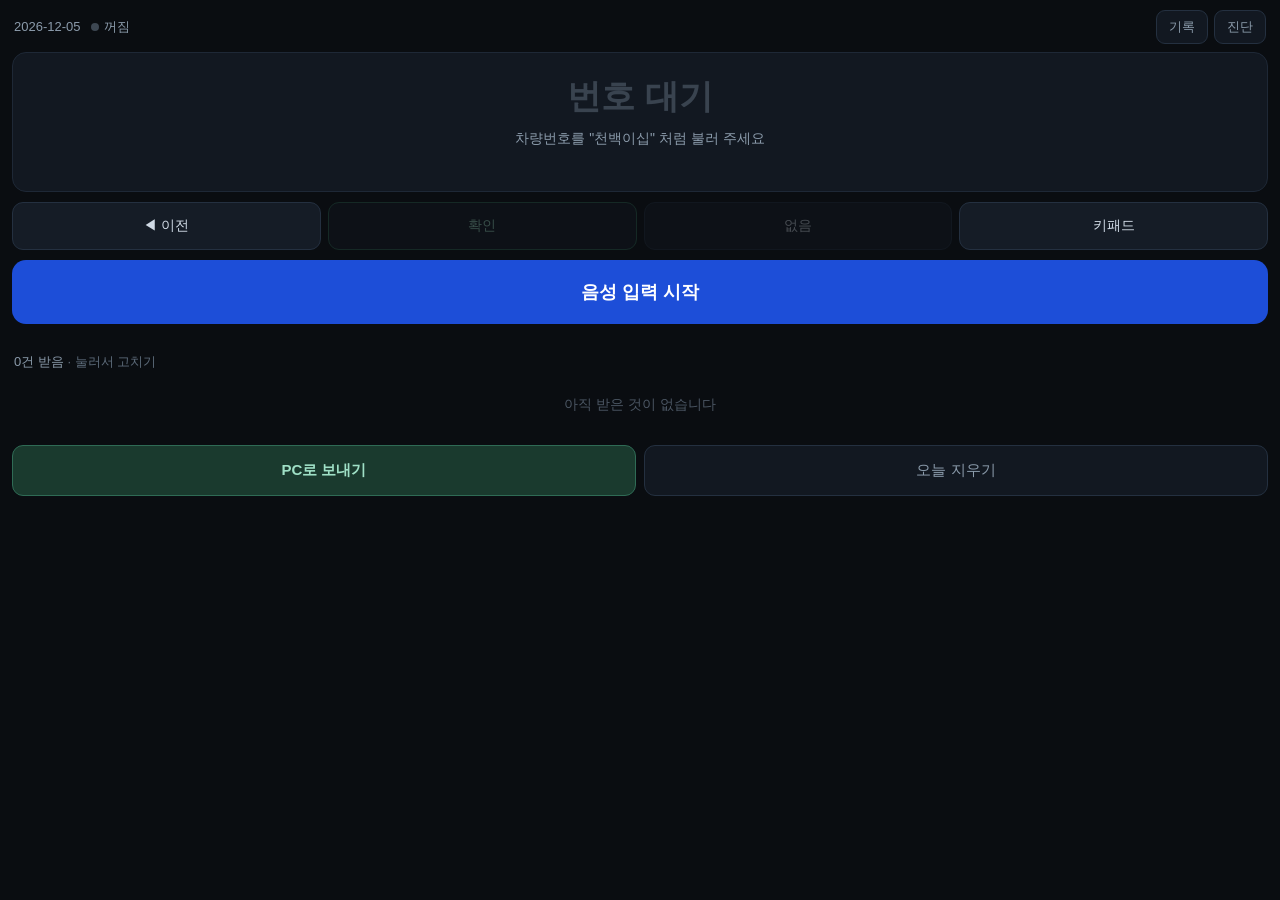
==== daywork/index.html @ dc294fa4 "손으로 누른 자리 다음에서 이어 간다 — 커서를 옮긴 뒤에 적는다 B5 를 돌다가 손으로 B2-1 을 눌러 번호를 넣으면 화면은 B2-2 로 넘어갔는데, **저장해 둔 자리는 B5" ====
<!doctype html>
<html lang="ko">
<head>
<meta charset="utf-8">
<meta name="viewport" content="width=device-width, initial-scale=1, viewport-fit=cover">
<meta name="apple-mobile-web-app-capable" content="yes">
<meta name="apple-mobile-web-app-status-bar-style" content="black-translucent">
<meta name="apple-mobile-web-app-title" content="특이사항">
<meta name="theme-color" content="#0a0d11">
<title>특이사항 받아쓰기</title>
<link rel="manifest" href="./manifest.json">
<link rel="apple-touch-icon" href="../icons/icon-180.png">
<link rel="stylesheet" href="./src/app.css?v=202610280209">
</head>
<body>

<header>
  <div class="left">
    <span id="date">근무일</span>
    <span id="status">꺼짐</span>
  </div>
  <div class="right">
    <button class="icon-btn" id="btnLog">기록</button>
    <button class="icon-btn" id="btnDiag">진단</button>
  </div>
</header>

<section id="stage">
  <div id="plate" class="idle">번호 대기</div>
  <div id="hint">차량번호를 "천백이십" 처럼 불러 주세요</div>
  <div id="heard"></div>
</section>

<div id="controls">
  <button class="ctl" id="btnBack">◀ 이전</button>
  <button class="ctl ok" id="btnConfirm">확인</button>
  <button class="ctl" id="btnSkip">없음</button>
  <button class="ctl" id="btnPad">키패드</button>
</div>

<button id="mic">음성 입력 시작</button>

<section id="pad" hidden>
  <div id="padEcho">1···</div>
  <div id="padKeys"></div>
</section>

<section id="list">
  <h2><span id="count">0</span>건 받음 <span class="muted">· 눌러서 고치기</span></h2>
  <ul id="cards"></ul>
</section>

<footer>
  <button id="btnSend" class="primary">PC로 보내기</button>
  <button id="btnClear">오늘 지우기</button>
</footer>
<div id="sendNote"></div>

<!-- 기록 ─────────────────────────────────────────── -->
<div class="sheet-bg" id="logSheet" hidden>
  <div class="sheet">
    <div class="sheet-head">
      <span>기록</span>
      <button class="sheet-close" id="logClose">닫기</button>
    </div>
    <div class="sheet-body">
      <p class="muted">바뀌기 전 내용까지 남는다. 잘못 들어간 것을 되짚을 때 본다.</p>
      <div id="logDays"></div>
      <div id="logRows"></div>
    </div>
  </div>
</div>

<!-- 진단 ─────────────────────────────────────────── -->
<div class="sheet-bg" id="diagSheet" hidden>
  <div class="sheet">
    <div class="sheet-head">
      <span>진단</span>
      <button class="sheet-close" id="diagClose">닫기</button>
    </div>
    <div class="sheet-body">
      <dl id="diagInfo"></dl>
      <button id="btnToken">PC 전송 토큰 넣기 · 바꾸기</button>
      <button id="diagUpdate">최신 버전 받기</button>
      <p class="muted">앱이 옛 파일을 붙잡고 있을 때 누른다. 받아 둔 기록은 지워지지 않는다.</p>
      <h3>최근에 들린 말</h3>
      <ul id="diagHeard"></ul>
    </div>
  </div>
</div>

<!-- 고치기 ─────────────────────────────────────────── -->
<div class="sheet-bg" id="editSheet" hidden>
  <div class="sheet">
    <div class="sheet-head">
      <span>고치기</span>
      <button class="sheet-close" id="editClose">닫기</button>
    </div>
    <div class="sheet-body">
      <label class="field">차량번호
        <input id="editPlate" type="tel" inputmode="numeric" maxlength="4" autocomplete="off">
      </label>
      <label class="field">내용
        <textarea id="editText" rows="3" autocomplete="off"></textarea>
      </label>
      <div id="editNote" class="muted"></div>
      <div class="edit-btns">
        <button id="editSave" class="primary">저장</button>
        <button id="editDelete">지우기</button>
      </div>
    </div>
  </div>
</div>

<script type="module" src="./src/app.js?v=202610280209"></script>
</body>
</html>
---- daywork/src/app.css ----
/* 야간에 한 손으로 쓰는 화면. 서류철을 들고 있으니 손가락이 크게 닿아도 되게. */

* { box-sizing: border-box; -webkit-tap-highlight-color: transparent; }

body {
  margin: 0;
  padding: env(safe-area-inset-top) 12px calc(env(safe-area-inset-bottom) + 8px);
  background: #0a0d11;
  color: #e6ecf2;
  font: 15px/1.5 -apple-system, BlinkMacSystemFont, "Apple SD Gothic Neo", sans-serif;
  -webkit-user-select: none;
  user-select: none;
}

h3 { font-size: 13px; color: #8b9bab; font-weight: 600; margin: 16px 0 6px; }
.muted { color: #5d6b7a; font-size: 13px; }

/* ── 머리 ────────────────────────────────────────────── */
header {
  display: flex; align-items: center; justify-content: space-between;
  padding: 10px 2px 8px; gap: 8px;
}
header .left { display: flex; align-items: baseline; gap: 10px; font-size: 13px; color: #8b9bab; }
header .right { display: flex; gap: 6px; }

#status { display: flex; align-items: center; gap: 5px; }
#status::before { content: ''; width: 8px; height: 8px; border-radius: 50%; background: #3d4752; }
#status.on::before { background: #4ec9a0; box-shadow: 0 0 8px #4ec9a0; }
#status.warn::before { background: #e8b84b; }
#status.bad::before { background: #ff6b5a; }

.icon-btn {
  padding: 7px 12px; border: 1px solid #243040; border-radius: 9px;
  background: #121821; color: #8b9bab; font-size: 13px;
}
.icon-btn:active { background: #1b2430; }

/* ── 지금 받고 있는 것 ───────────────────────────────── */
#stage {
  background: #121821; border: 1px solid #1e2836; border-radius: 14px;
  padding: 18px 16px; text-align: center; min-height: 136px;
  display: flex; flex-direction: column; justify-content: center; gap: 6px;
}
#stage.symptom { border-color: #2f6b55; background: #101d19; }

#plate {
  font-size: 46px; font-weight: 700; letter-spacing: 2px;
  font-variant-numeric: tabular-nums;
}
#plate.unknown { color: #e8b84b; }
#plate.idle { color: #39434f; font-size: 34px; letter-spacing: 0; }

#hint { font-size: 14px; color: #8b9bab; }
#heard { font-size: 13px; color: #5d6b7a; min-height: 18px; word-break: break-all; }

/* ── 조작 버튼 ───────────────────────────────────────── */
#controls { display: grid; grid-template-columns: repeat(4, 1fr); gap: 7px; margin-top: 10px; }
.ctl {
  padding: 14px 4px; border: 1px solid #243040; border-radius: 11px;
  background: #151c26; color: #cfd9e4; font-size: 14px;
}
.ctl:active { background: #24405c; }
.ctl.ok { border-color: #2f6b55; color: #9fe0c6; }
.ctl:disabled { opacity: 0.3; }

/* ── 음성 버튼 ───────────────────────────────────────── */
#mic {
  width: 100%; margin: 10px 0;
  padding: 20px; border: 0; border-radius: 14px;
  background: #1d4ed8; color: #fff; font-size: 18px; font-weight: 700;
}
#mic.on { background: #b02a1e; }
#mic:disabled { background: #2a3340; color: #6b7785; }

/* ── 키패드 ──────────────────────────────────────────── */
#padEcho {
  text-align: center; font-size: 30px; font-variant-numeric: tabular-nums;
  letter-spacing: 6px; padding: 4px 0 10px;
}
#padKeys { display: grid; grid-template-columns: repeat(3, 1fr); gap: 8px; }
#padKeys button {
  padding: 20px 0; border: 1px solid #243040; border-radius: 11px;
  background: #161e29; color: #e6ecf2; font-size: 24px; font-weight: 600;
  font-variant-numeric: tabular-nums;
}
#padKeys button:active { background: #24405c; }

/* ── 받은 목록 ───────────────────────────────────────── */
#list { margin-top: 18px; }
#list h2 { font-size: 13px; color: #8b9bab; font-weight: 500; margin: 0 2px 8px; }
#cards { list-style: none; margin: 0; padding: 0; }
#cards li {
  display: flex; align-items: baseline; gap: 10px;
  padding: 11px 12px; margin-bottom: 6px;
  background: #121821; border: 1px solid #1e2836; border-radius: 10px;
}
#cards li.unknown { border-color: #6b5a1e; }
#cards li.nosymptom { border-color: #7a3a2e; }
#cards .no { font-size: 19px; font-weight: 700; font-variant-numeric: tabular-nums; min-width: 62px; }
#cards .what { flex: 1; color: #cfd9e4; }
#cards .badge { font-size: 11px; color: #e8b84b; white-space: nowrap; }
#cards li.nosymptom .badge { color: #ff8f6b; }
#empty { color: #4b5663; font-size: 14px; text-align: center; padding: 14px 0; }

/* ── 바닥 ────────────────────────────────────────────── */
footer { display: flex; gap: 8px; margin: 16px 0 6px; }
footer button {
  flex: 1; padding: 15px; border: 1px solid #243040; border-radius: 11px;
  background: #121821; color: #8b9bab; font-size: 15px;
}
footer button.primary { background: #1a3a2e; border-color: #2f6b55; color: #9fe0c6; font-weight: 600; }
footer button:active { background: #1b2430; }
footer button:disabled { opacity: 0.5; }

#sendNote { font-size: 13px; text-align: center; min-height: 20px; color: #8b9bab; }
#sendNote.ok { color: #4ec9a0; }
#sendNote.warn { color: #e8b84b; }
#sendNote.bad { color: #ff8f6b; }

/* ── 시트 (기록 · 진단) ──────────────────────────────── */
.sheet-bg {
  position: fixed; inset: 0; background: rgba(0, 0, 0, 0.6);
  display: flex; align-items: flex-end; z-index: 10;
}
/* display 를 주면 hidden 속성이 먹지 않는다 (UA 규칙보다 우선순위가 높다).
   이것이 없으면 시트가 켜자마자 열려 있다. */
.sheet-bg[hidden] { display: none; }
.sheet {
  width: 100%; max-height: 86vh; overflow-y: auto;
  background: #0f141b; border-top: 1px solid #243040;
  border-radius: 16px 16px 0 0;
  padding: 0 14px calc(env(safe-area-inset-bottom) + 16px);
}
.sheet-head {
  position: sticky; top: 0; background: #0f141b;
  display: flex; align-items: center; justify-content: space-between;
  padding: 14px 0 10px; font-weight: 600;
  border-bottom: 1px solid #1e2836; margin-bottom: 10px;
}
.sheet-close {
  padding: 7px 12px; border: 1px solid #243040; border-radius: 9px;
  background: #121821; color: #8b9bab; font-size: 13px;
}
.sheet-body { font-size: 14px; }
.sheet-body button {
  width: 100%; padding: 14px; margin: 8px 0;
  border: 1px solid #243040; border-radius: 11px;
  background: #151c26; color: #cfd9e4; font-size: 15px;
}
.sheet-body button:active { background: #24405c; }

#logDays { display: flex; flex-wrap: wrap; gap: 6px; margin: 10px 0; }
#logDays .day {
  width: auto; margin: 0; padding: 8px 11px; font-size: 13px;
  background: #121821; color: #8b9bab;
}
#logDays .day.on { background: #24405c; color: #e6ecf2; border-color: #3a5a7a; }

ul.plain { list-style: none; margin: 0; padding: 0; }
ul.plain li {
  padding: 8px 10px; margin-bottom: 4px;
  background: #121821; border-radius: 8px;
  font-size: 13px; font-variant-numeric: tabular-nums;
  white-space: pre-wrap; word-break: break-all;
}

#diagInfo { display: grid; grid-template-columns: auto 1fr; gap: 6px 14px; margin: 0 0 6px; }
#diagInfo dt { color: #8b9bab; font-size: 13px; }
#diagInfo dd { margin: 0; font-size: 13px; word-break: break-all; }

#diagHeard { list-style: none; margin: 0; padding: 0; }
#diagHeard li {
  padding: 7px 10px; margin-bottom: 4px; background: #121821; border-radius: 8px;
  font-size: 13px; font-family: ui-monospace, Consolas, monospace; word-break: break-all;
}

/* ── 고치기 ──────────────────────────────────────────── */
.field { display: block; margin: 12px 0 0; font-size: 13px; color: #8b9bab; }
.field input, .field textarea {
  display: block; width: 100%; margin-top: 6px; padding: 11px 12px;
  border: 1px solid #243040; border-radius: 10px;
  background: #0b1016; color: #e6ecf2;
  font-family: inherit; font-size: 16px;   /* 16px 밑으로 내려가면 iOS 가 화면을 확대한다 */
  -webkit-user-select: text; user-select: text;
}
.field input {
  font-size: 24px; font-weight: 700; letter-spacing: 3px;
  font-variant-numeric: tabular-nums; text-align: center;
}
#editNote { min-height: 18px; margin-top: 8px; }
#editNote.bad { color: #ff8f6b; }
.edit-btns { display: flex; gap: 8px; margin-top: 10px; }
.edit-btns button { flex: 1; margin: 0; }
.edit-btns .primary { background: #1a3a2e; border-color: #2f6b55; color: #9fe0c6; font-weight: 600; }
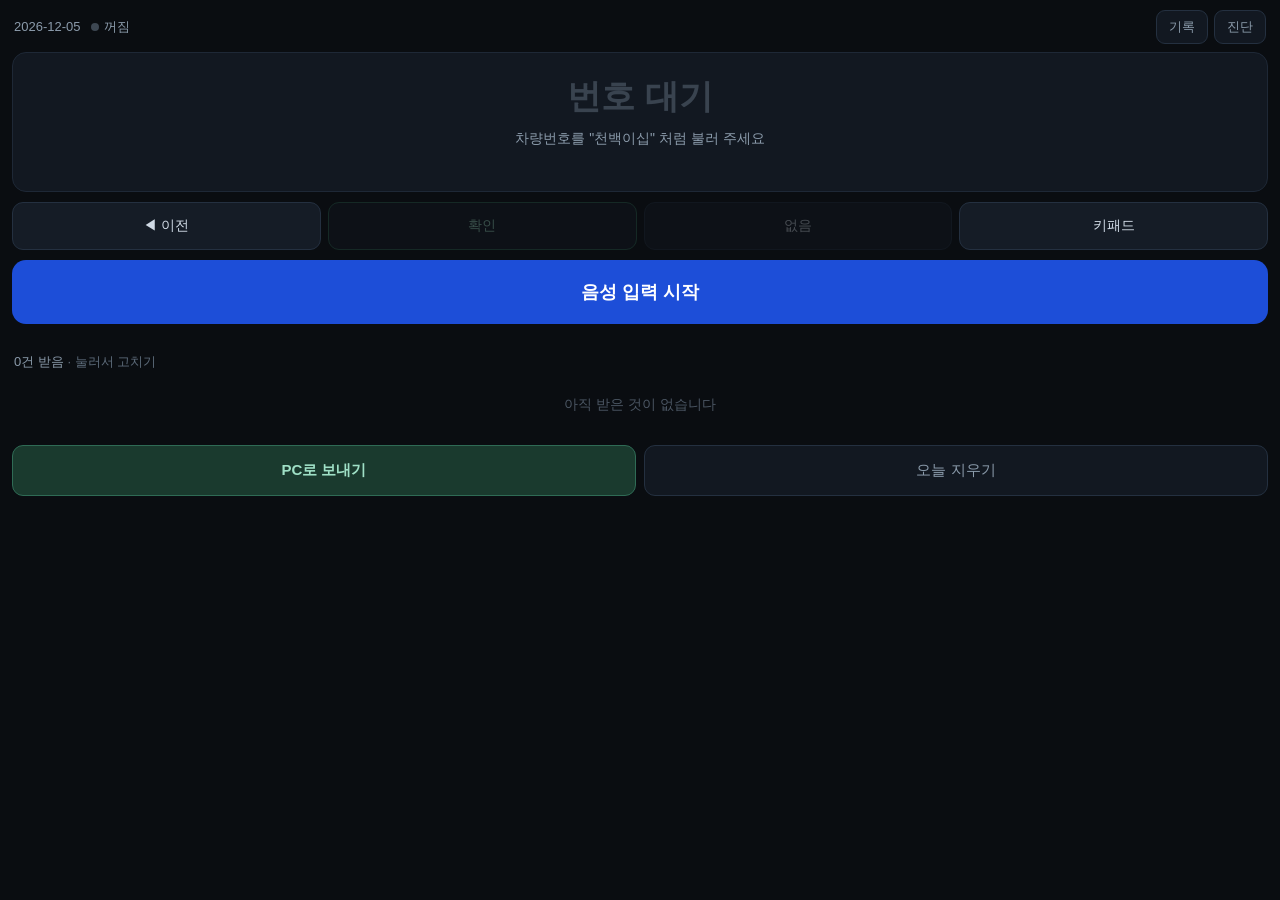
==== commit e0ccd2dc: "차고지와 회차를 네 칸으로, "확인" 은 회차를 가리지 않는다 폰 (2026-11-01 04:25)  · **차고지·회차를 한 줄 네 칸으로.** [6차고지 ⇄] 를 누르고 [1회" ====
--- a/daywork/index.html
+++ b/daywork/index.html
@@ -10,7 +10,7 @@
 <title>특이사항 받아쓰기</title>
 <link rel="manifest" href="./manifest.json">
 <link rel="apple-touch-icon" href="../icons/icon-180.png">
-<link rel="stylesheet" href="./src/app.css?v=202610280209">
+<link rel="stylesheet" href="./src/app.css?v=202611010425">
 </head>
 <body>
 
@@ -112,6 +112,6 @@
   </div>
 </div>
 
-<script type="module" src="./src/app.js?v=202610280209"></script>
+<script type="module" src="./src/app.js?v=202611010425"></script>
 </body>
 </html>
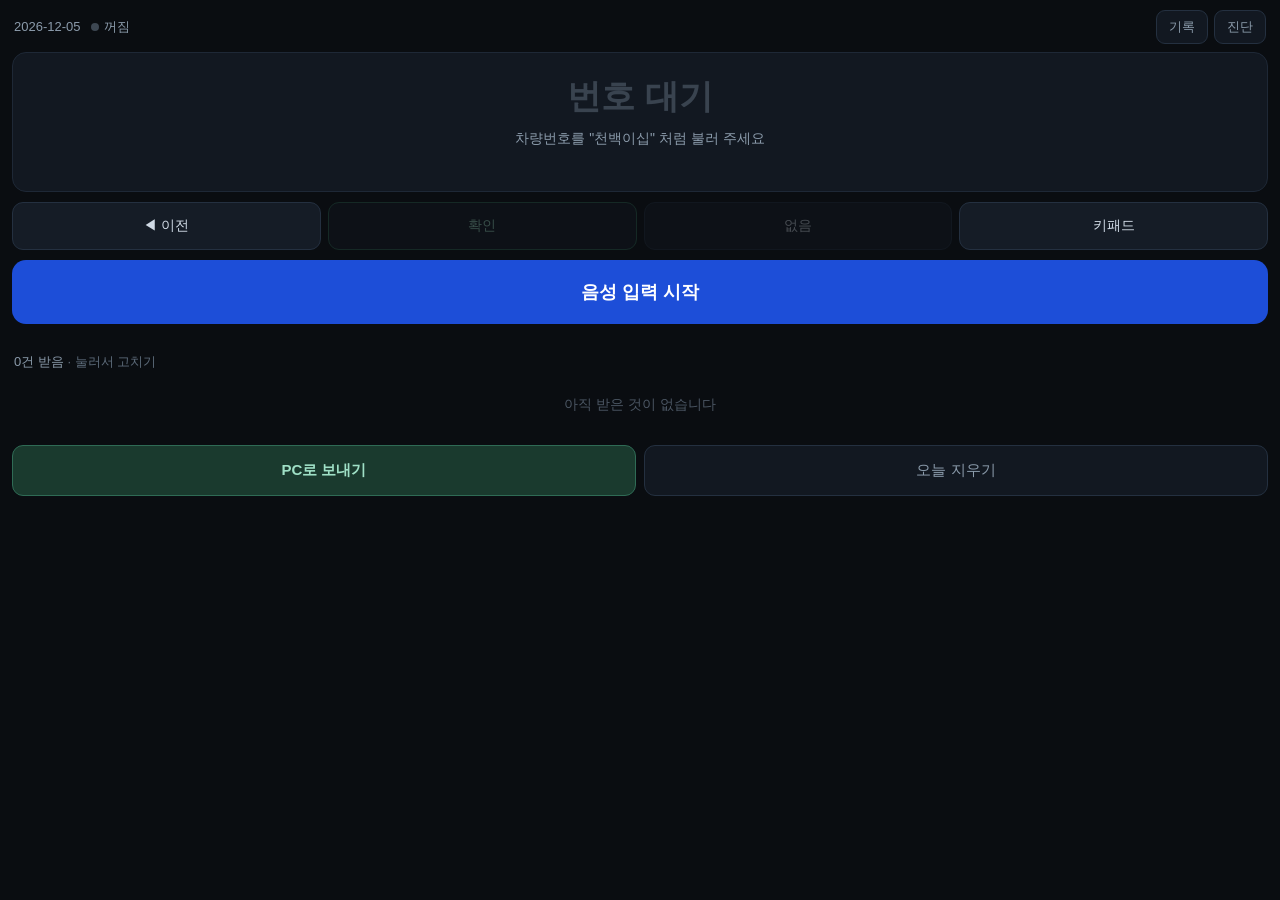
==== commit 4376dee3: "차고지와 회차는 한 덩어리다 — "신차고지1차" 폰 (2026-11-01 04:49)  · 차고지 이름 ⇄ 화살표 ⇄ 회차, 셋으로 쪼개 두었던 것을 **한 덩어리**로 합쳤다. " ====
--- a/daywork/index.html
+++ b/daywork/index.html
@@ -10,7 +10,7 @@
 <title>특이사항 받아쓰기</title>
 <link rel="manifest" href="./manifest.json">
 <link rel="apple-touch-icon" href="../icons/icon-180.png">
-<link rel="stylesheet" href="./src/app.css?v=202611010425">
+<link rel="stylesheet" href="./src/app.css?v=202611010449">
 </head>
 <body>
 
@@ -112,6 +112,6 @@
   </div>
 </div>
 
-<script type="module" src="./src/app.js?v=202611010425"></script>
+<script type="module" src="./src/app.js?v=202611010449"></script>
 </body>
 </html>
